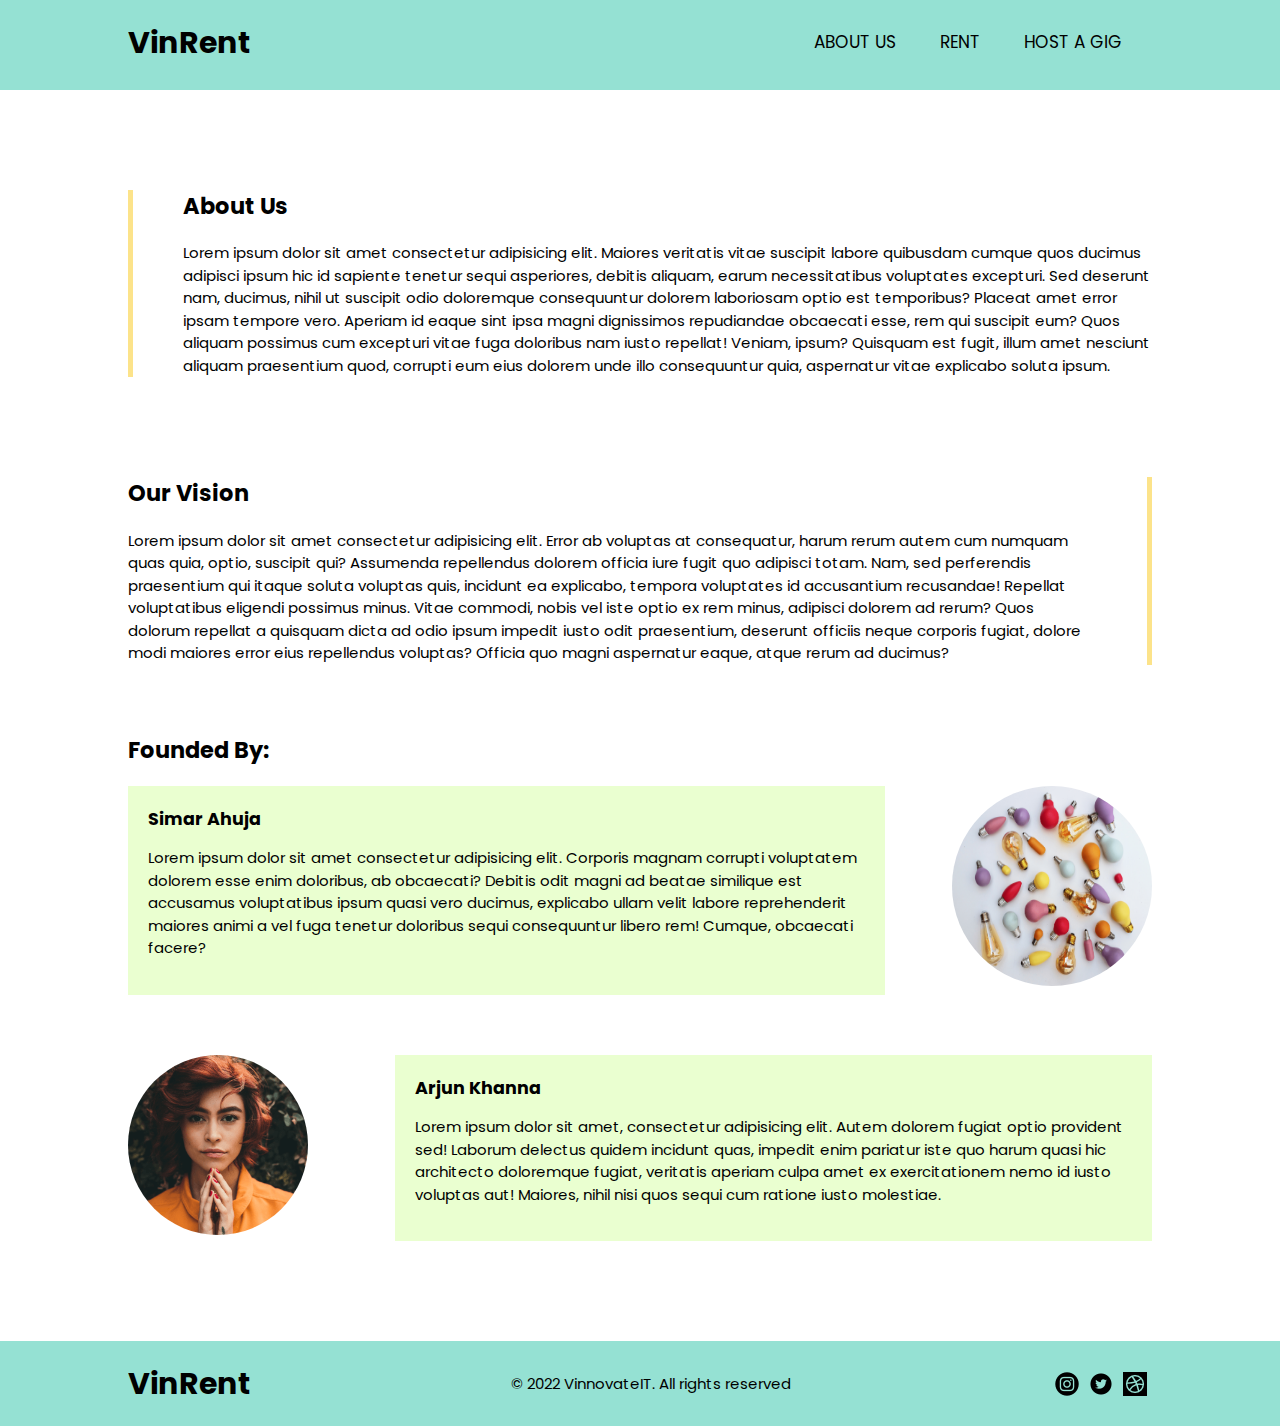
==== index.html @ 399490ef "first commit" ====
<!DOCTYPE html>
<html lang="en">
<head>
    <meta charset="UTF-8">
    <meta http-equiv="X-UA-Compatible" content="IE=edge">
    <meta name="viewport" content="width=device-width, initial-scale=1.0">
    <link rel="preconnect" href="https://fonts.googleapis.com">
    <link rel="preconnect" href="https://fonts.gstatic.com" crossorigin>
    <link href="https://fonts.googleapis.com/css2?family=Poppins&display=swap" rel="stylesheet">
    <title>VinRent | One-stop for all your rent needs at VIT</title>
    <link rel="stylesheet" href="styles.css">
</head>
<body>
    <header>
        <div class="container">
            <div class="branding">
                <h1>VinRent</h1>
            </div>
            <nav>
                <ul>
                    <li><a href="#">ABOUT US</a></li>
                    <li><a href="#">RENT</a></li>
                    <li><a href="#">HOST A GIG</a></li>
                </ul>
            </nav>
        </div>
    </header>

    <section id="about-us">
        <div class="container">
            <div class="about-us">
                <h2>About Us</h2>
                Lorem ipsum dolor sit amet consectetur adipisicing elit. Maiores veritatis vitae suscipit labore quibusdam cumque quos ducimus adipisci ipsum hic id sapiente tenetur sequi asperiores, debitis aliquam, earum necessitatibus voluptates excepturi. Sed deserunt nam, ducimus, nihil ut suscipit odio doloremque consequuntur dolorem laboriosam optio est temporibus? Placeat amet error ipsam tempore vero. Aperiam id eaque sint ipsa magni dignissimos repudiandae obcaecati esse, rem qui suscipit eum? Quos aliquam possimus cum excepturi vitae fuga doloribus nam iusto repellat! Veniam, ipsum? Quisquam est fugit, illum amet nesciunt aliquam praesentium quod, corrupti eum eius dolorem unde illo consequuntur quia, aspernatur vitae explicabo soluta ipsum.
            </div>
        </div>
    </section>

    <section id="our-vision">
        <div class="container">
            <div class="our-vision">
                <h2>Our Vision</h2>
                Lorem ipsum dolor sit amet consectetur adipisicing elit. Error ab voluptas at consequatur, harum rerum autem cum numquam quas quia, optio, suscipit qui? Assumenda repellendus dolorem officia iure fugit quo adipisci totam. Nam, sed perferendis praesentium qui itaque soluta voluptas quis, incidunt ea explicabo, tempora voluptates id accusantium recusandae! Repellat voluptatibus eligendi possimus minus. Vitae commodi, nobis vel iste optio ex rem minus, adipisci dolorem ad rerum? Quos dolorum repellat a quisquam dicta ad odio ipsum impedit iusto odit praesentium, deserunt officiis neque corporis fugiat, dolore modi maiores error eius repellendus voluptas? Officia quo magni aspernatur eaque, atque rerum ad ducimus?
            </div>
        </div>
    </section>

    <section id="founders">
        <div class="container">
            <div class="founders">
                <h2>Founded By:</h2>
                <div class="simar">
                    <h3>Simar Ahuja</h3>
                    <p>Lorem ipsum dolor sit amet consectetur adipisicing elit. Corporis magnam corrupti voluptatem dolorem esse enim doloribus, ab obcaecati? Debitis odit magni ad beatae similique est accusamus voluptatibus ipsum quasi vero ducimus, explicabo ullam velit labore reprehenderit maiores animi a vel fuga tenetur doloribus sequi consequuntur libero rem! Cumque, obcaecati facere?</p>
                </div>
                <img style="float: right;" src="images/bulbs.png" alt="simar-dp" width="200px" height="200px">
                <div class="arjun">
                    <h3>Arjun Khanna</h3>
                    <p>Lorem ipsum dolor sit amet, consectetur adipisicing elit. Autem dolorem fugiat optio provident sed! Laborum delectus quidem incidunt quas, impedit enim pariatur iste quo harum quasi hic architecto doloremque fugiat, veritatis aperiam culpa amet ex exercitationem nemo id iusto voluptas aut! Maiores, nihil nisi quos sequi cum ratione iusto molestiae.</p>
                </div>
                <img style="margin-top: 60px;" src="images/avatar.png" alt="arjun-dp" width="180px" height="180px">
            </div>
        </div>
    </section>

    <footer>
        <div class="container">
            <h1>VinRent</h1>
            <p>© 2022 VinnovateIT. All rights reserved</p>
            <div class="socials">
                <img src="images/instagram.png" alt="insta icon">
                <img src="images/twitter.png" alt="twitter icon">
                <img src="images/dribbble.png" alt="dribbble icon">
            </div>
        </div>
    </footer>
</body>
</html>
---- styles.css ----
body {
  font-family: "Poppins", sans-serif;
  line-height: 1.5;
  padding: 0;
  margin: 0;
  font-size: 15px;
}

.container {
  width: 80%;
  margin: 0 auto 0 auto;
  overflow: hidden;
}

header {
  background-color: #95e1d3;
  color: black;
  padding: 20px 0;
  margin-bottom: 50px;
  min-height: 50px;
}

header li {
  list-style: none;
  display: inline;
  padding: 0 20px;
  margin: 0;
}

.branding h1 {
  padding: 0;
  margin: 0;
}

header a {
  text-decoration: none;
  color: black;
  font-size: 17px;
}

.branding {
  float: left;
}

nav {
  float: right;
  margin: 10px;
}

ul {
  margin: 0;
}

header a:hover {
  color: blue;
  font-weight: bold;
}

.about-us {
  border-left: 5px #fce38a solid;
  padding-left: 50px;
  margin: 50px 0;
}

.our-vision {
  border-right: 5px #fce38a solid;
  padding-right: 50px;
  margin: 50px 0;
}

.founders div {
  width: 70%;
  background-color: #eaffd0;
  padding: 20px;
}

.simar {
  float: left;
  margin-right: 30px;
}

.arjun {
  margin-top: 60px;
  float: right;
}

.simar h3,
.arjun h3 {
  margin: 0;
  padding: 0;
}

.founders img {
  border-radius: 100px;
}

footer {
  background-color: #95e1d3;
  margin: 0;
  padding: 0;
  margin-top: 100px;
}

footer div {
  display: flex;
  align-items: center;
  justify-content: space-between;
}

.socials img {
  padding: 0 5px;
}
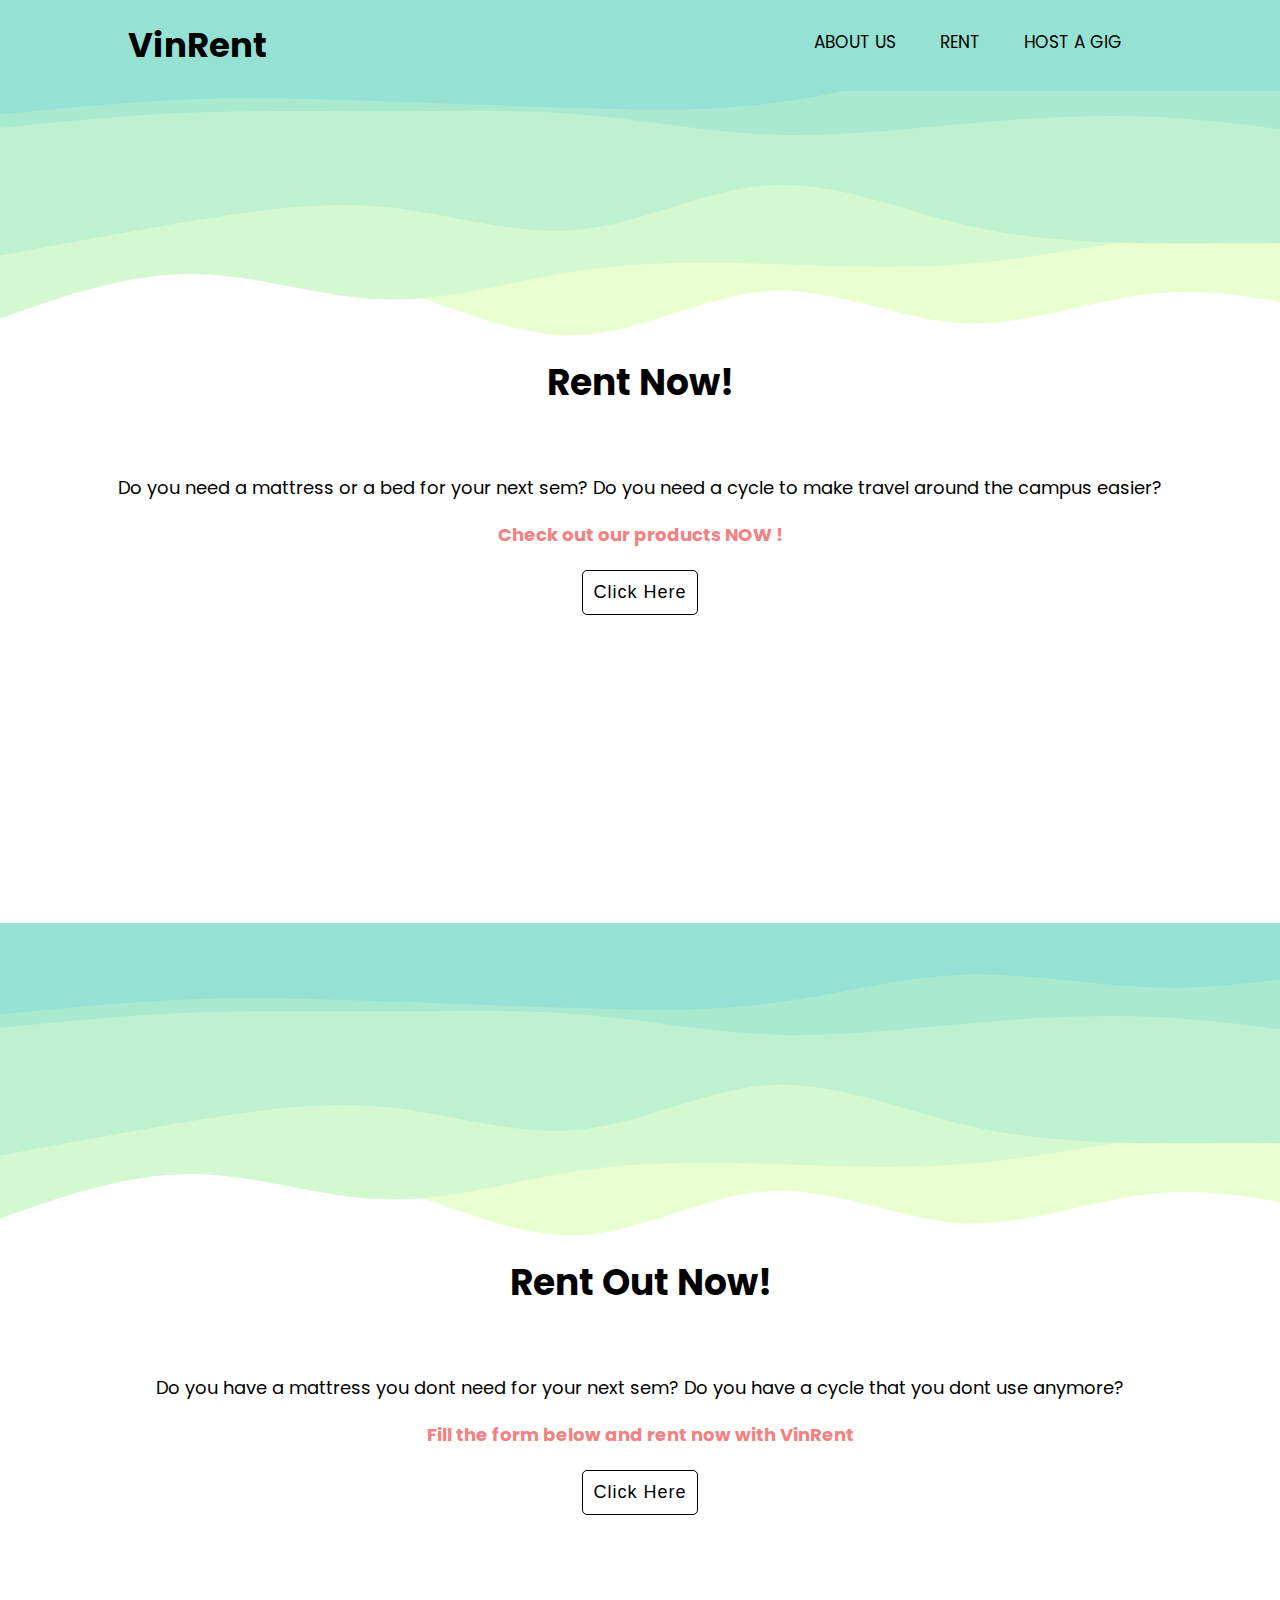
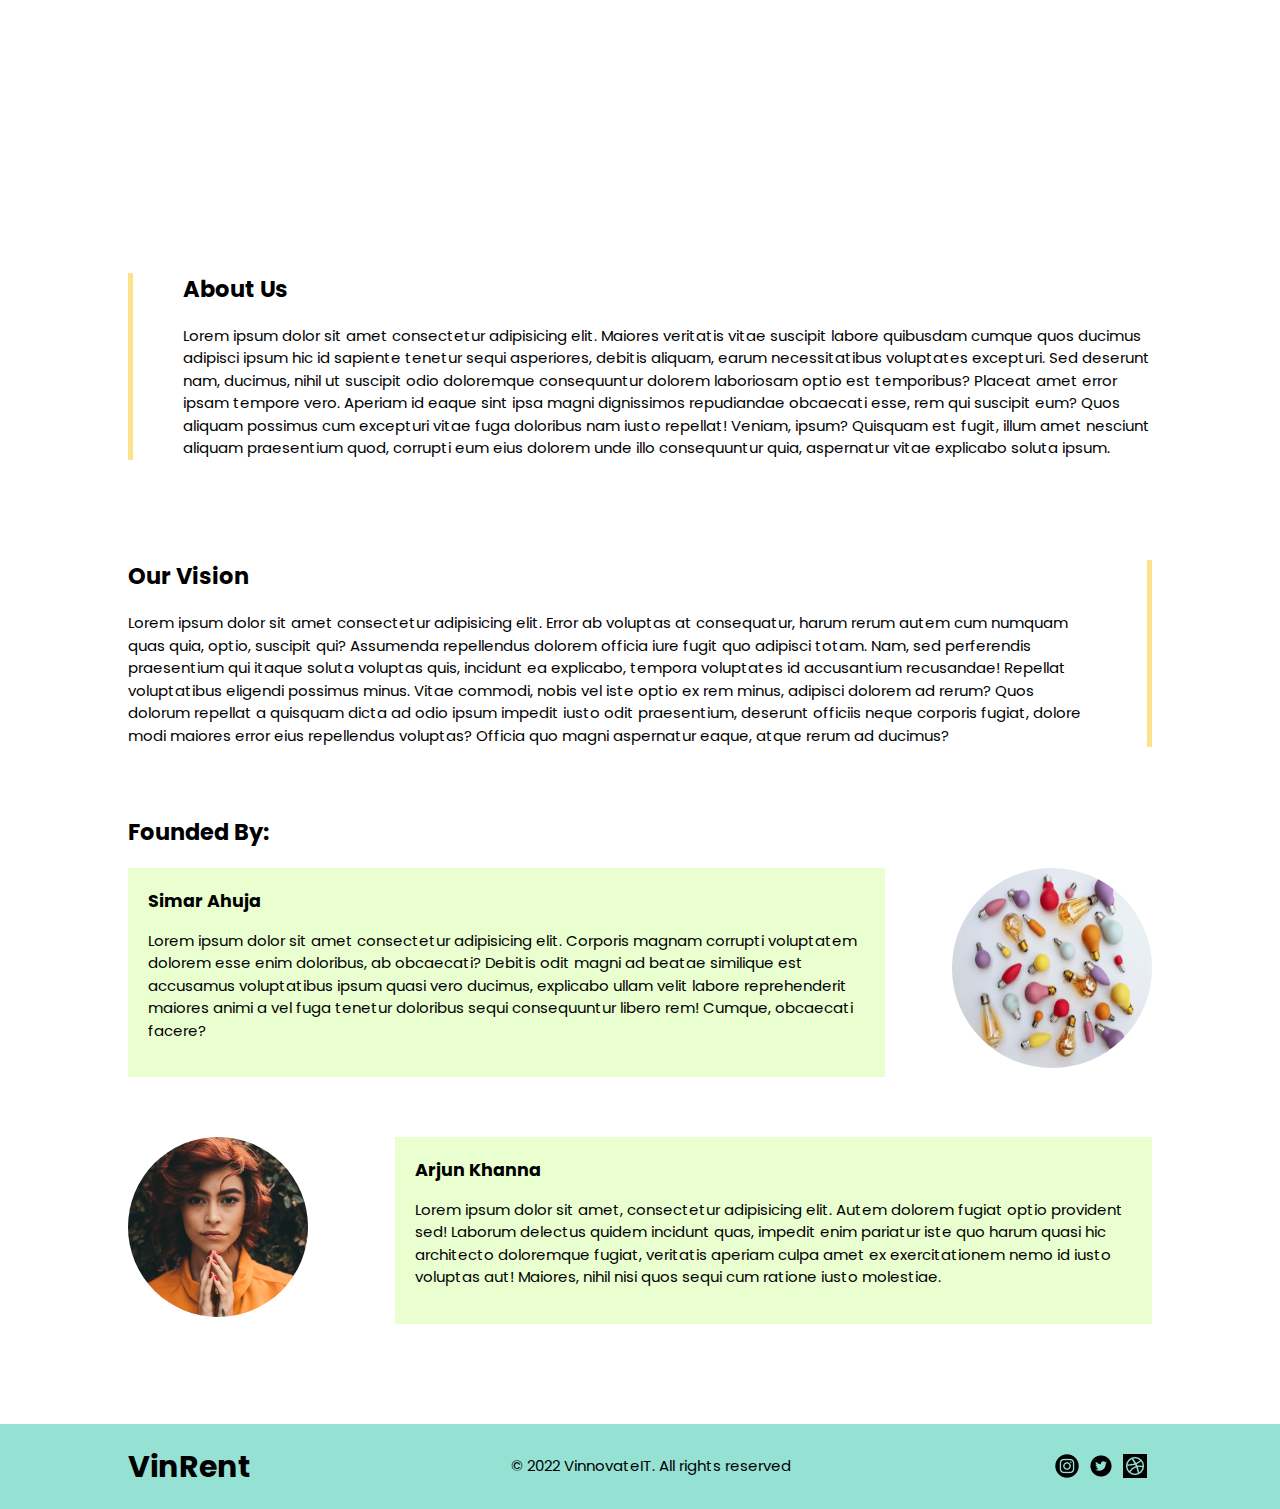
==== commit 09c17406: "Combining my teams work. Crazy effort but loved it" ====
--- a/index.html
+++ b/index.html
@@ -8,23 +8,60 @@
     <link rel="preconnect" href="https://fonts.gstatic.com" crossorigin>
     <link href="https://fonts.googleapis.com/css2?family=Poppins&display=swap" rel="stylesheet">
     <title>VinRent | One-stop for all your rent needs at VIT</title>
-    <link rel="stylesheet" href="styles.css">
+    <link rel="stylesheet" href="css/styles.css">
+    <link rel="stylesheet" href="css/landing-page.css">
+
+
 </head>
 <body>
     <header>
         <div class="container">
             <div class="branding">
-                <h1>VinRent</h1>
+                <a href="index.html"><h1>VinRent</h1></a>
             </div>
             <nav>
                 <ul>
-                    <li><a href="#">ABOUT US</a></li>
-                    <li><a href="#">RENT</a></li>
-                    <li><a href="#">HOST A GIG</a></li>
+                    <li><a href="index.html#about-us">ABOUT US</a></li>
+                    <li><a href="rent.html">RENT</a></li>
+                    <li><a href="form.html">HOST A GIG</a></li>
                 </ul>
             </nav>
         </div>
     </header>
+
+    <br>
+    <section id="rent">
+        <div class="landing-page">
+            <div class="content">
+                <h1>Rent Now!</h1>
+                <div class="text">
+                    <p>Do you need a mattress or a bed for your next sem? Do you need a cycle to make travel around the campus easier?</p>
+                    <span>Check out our products NOW !</span>
+                </div>
+                <a href="rent.html">
+                    <button>Click Here</button>
+                </a>
+            </div>
+    
+        </div>
+    </section>
+
+    <section id="rent-out">
+        <div class="landing-page">
+            <div class="content">
+                <h1>Rent Out Now!</h1>
+                <div class="text">
+                    <p>Do you have a mattress you dont need for your next sem? Do you have a cycle that you dont use
+                        anymore?</p>
+                    <span>Fill the form below and rent now with VinRent</span>
+                </div>
+                <a href="form.html">
+                    <button>Click Here</button>
+                </a>
+            </div>
+    
+        </div>
+    </section>
 
     <section id="about-us">
         <div class="container">
@@ -64,7 +101,7 @@
 
     <footer>
         <div class="container">
-            <h1>VinRent</h1>
+            <a href="index.html"><h1>VinRent</h1></a>
             <p>© 2022 VinnovateIT. All rights reserved</p>
             <div class="socials">
                 <img src="images/instagram.png" alt="insta icon">
--- a/css/styles.css
+++ b/css/styles.css
@@ -0,0 +1,172 @@
+body {
+  font-family: "Poppins", sans-serif;
+  line-height: 1.5;
+  padding: 0;
+  margin: 0;
+  font-size: 15px;
+}
+
+.container {
+  width: 80%;
+  margin: 0 auto 0 auto;
+  overflow: hidden;
+}
+
+header {
+  background-color: #95e1d3;
+  color: black;
+  padding: 20px 0;
+  margin-bottom: 50px;
+  min-height: 50px;
+  width: 100%;
+  position: fixed;
+  z-index: 9;
+}
+
+header li {
+  list-style: none;
+  display: inline;
+  padding: 0 20px;
+  margin: 0;
+}
+
+.branding h1 {
+  padding: 0;
+  margin: 0;
+}
+
+header a {
+  text-decoration: none;
+  color: black;
+  font-size: 17px;
+}
+
+.branding {
+  float: left;
+}
+
+nav {
+  float: right;
+  margin: 10px;
+}
+
+ul {
+  margin: 0;
+}
+
+nav a:hover {
+  color: blue;
+  font-weight: bold;
+}
+
+.about-us {
+  border-left: 5px #fce38a solid;
+  padding-left: 50px;
+  margin: 50px 0;
+}
+
+.our-vision {
+  border-right: 5px #fce38a solid;
+  padding-right: 50px;
+  margin: 50px 0;
+}
+
+.founders div {
+  width: 70%;
+  background-color: #eaffd0;
+  padding: 20px;
+}
+
+.simar {
+  float: left;
+  margin-right: 30px;
+}
+
+.arjun {
+  margin-top: 60px;
+  float: right;
+}
+
+.simar h3,
+.arjun h3 {
+  margin: 0;
+  padding: 0;
+}
+
+.founders img {
+  border-radius: 100px;
+}
+
+footer {
+  background-color: #95e1d3;
+  margin: 0;
+  padding: 0;
+  margin-top: 100px;
+}
+
+footer div {
+  display: flex;
+  align-items: center;
+  justify-content: space-between;
+}
+
+.socials img {
+  padding: 0 5px;
+}
+
+footer a {
+  text-decoration: none;
+  color: black;
+}
+
+/************ Bedding Page ************/
+
+.card {
+  background-color: #fff;
+  border-radius: 10px;
+  box-shadow: 0 3px 10px rgba(0, 0, 0, 0.2);
+  padding: 20px;
+  margin: 40px 10px;
+  color: #333;
+  width: 250px;
+  height: 100%;
+}
+
+.products {
+  display: grid;
+  grid-template-columns: 1fr 1fr 1fr;
+  align-items: center;
+  justify-content: center;
+}
+
+.products a {
+  text-decoration: none;
+  color: #333;
+  transition: transform 0.2s ease-in;
+}
+
+.products a:hover {
+  transform: scale(1.03);
+}
+
+.img {
+  margin: 0 20px;
+}
+
+.heading h3 {
+  color: grey;
+  margin: 0;
+  padding: 0;
+}
+
+.heading h1 {
+  margin: 0;
+  padding: 0;
+  font-size: 35px;
+}
+
+/*********** CYCLES ************/
+
+.img-cycle {
+  margin: 0;
+}
--- a/css/landing-page.css
+++ b/css/landing-page.css
@@ -0,0 +1,63 @@
+:root {
+  --red: #f38181;
+  --yellow: #fce38a;
+  --lime: #eaffd0;
+  --teal: #95e1d3;
+}
+
+body {
+  font-family: "Poppins", sans-serif;
+}
+.landing-page {
+  position: relative;
+  display: flex;
+  justify-content: center;
+  align-items: center;
+  flex-direction: column;
+  padding: 0 20px;
+  height: 100vh;
+  line-height: 1.6;
+  font-size: larger;
+  background-image: url(/images/layered-waves.svg);
+  background-repeat: no-repeat;
+  background-size: cover;
+}
+
+.content {
+  position: relative;
+  display: flex;
+  justify-content: center;
+  align-items: center;
+  flex-direction: column;
+  padding: 20px;
+}
+
+.text {
+  display: flex;
+  justify-content: center;
+  align-items: center;
+  flex-direction: column;
+  padding: 10px;
+  margin-bottom: 10px;
+  margin-top: 10px;
+}
+
+span {
+  font-weight: bold;
+  color: var(--red);
+}
+button {
+  border-radius: 5px;
+  border: solid 1px black;
+  background-color: rgba(255, 255, 255, 0.781);
+  cursor: pointer;
+  padding: 0 10px;
+  height: 45px;
+  width: 100%;
+  font-size: 18px;
+  font-weight: 500;
+  letter-spacing: 1px;
+}
+button:hover {
+  background: linear-gradient(135deg, var(--yellow), var(--lime));
+}
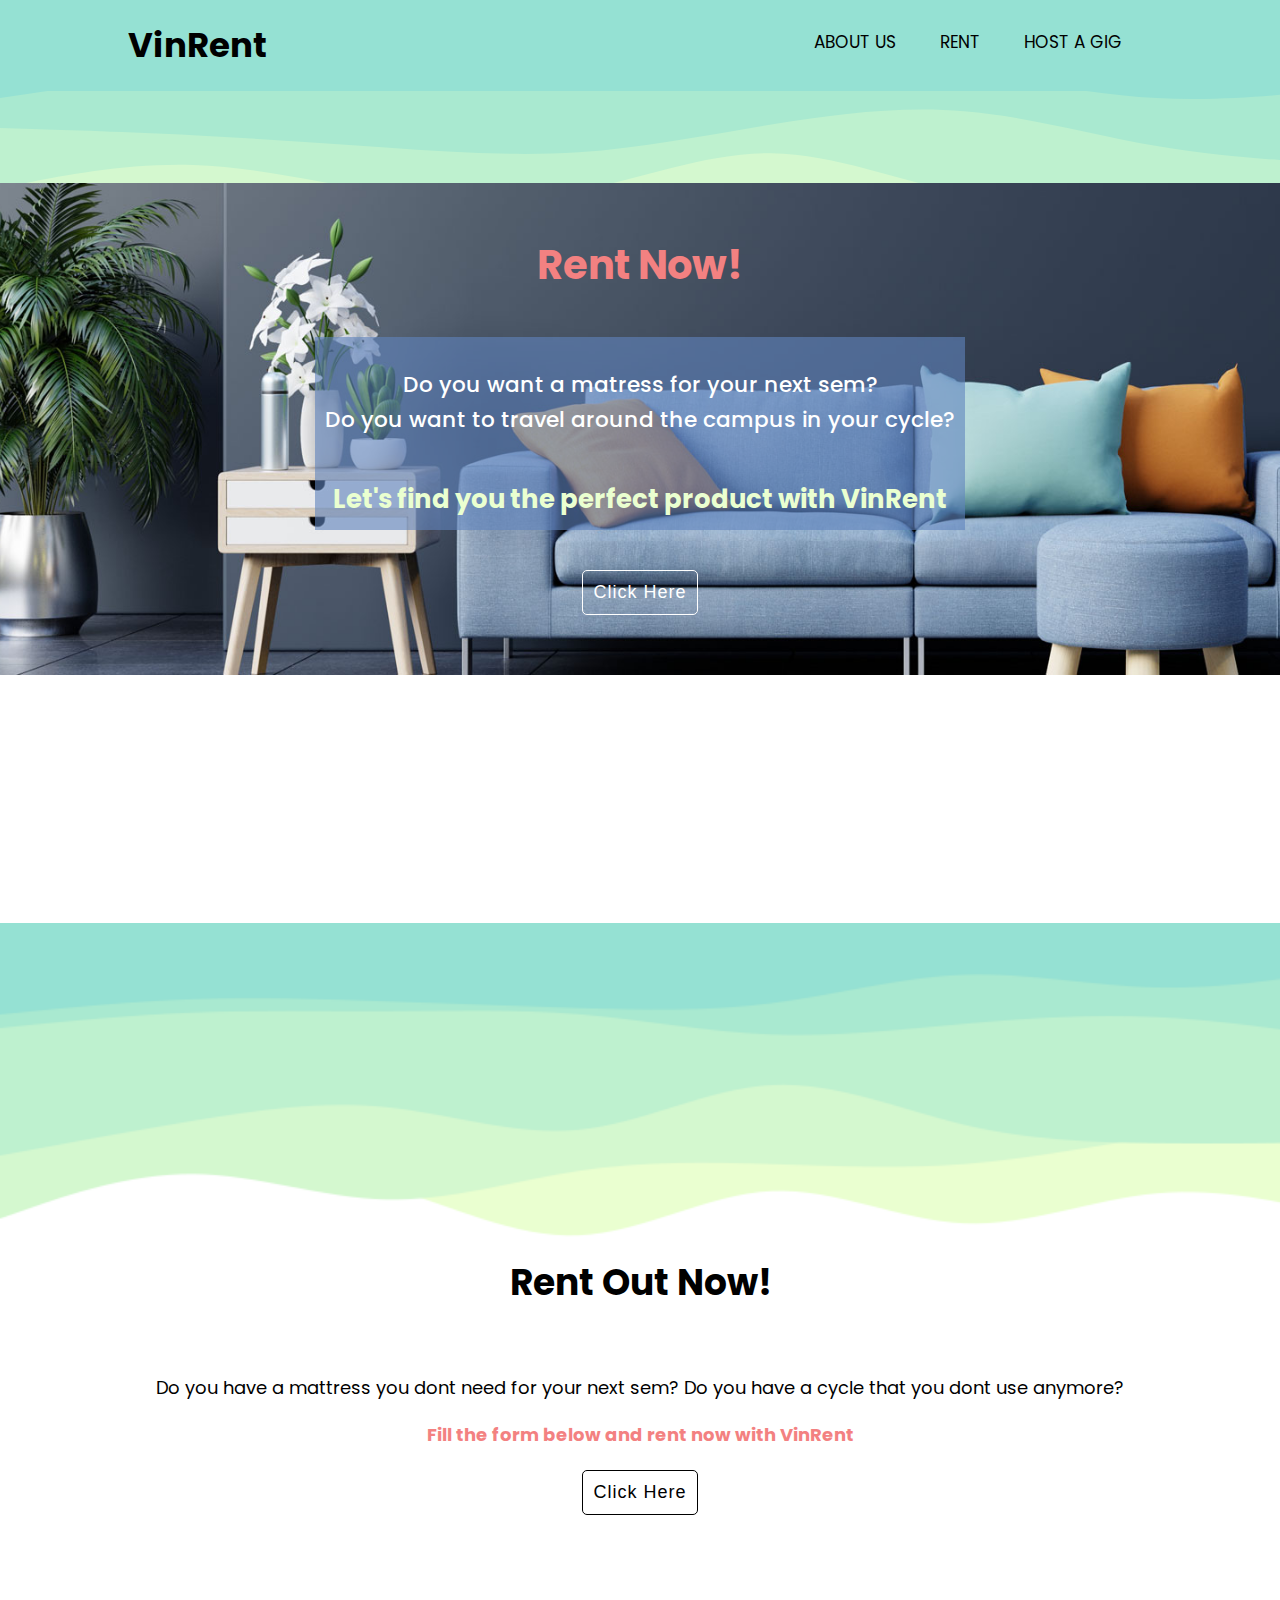
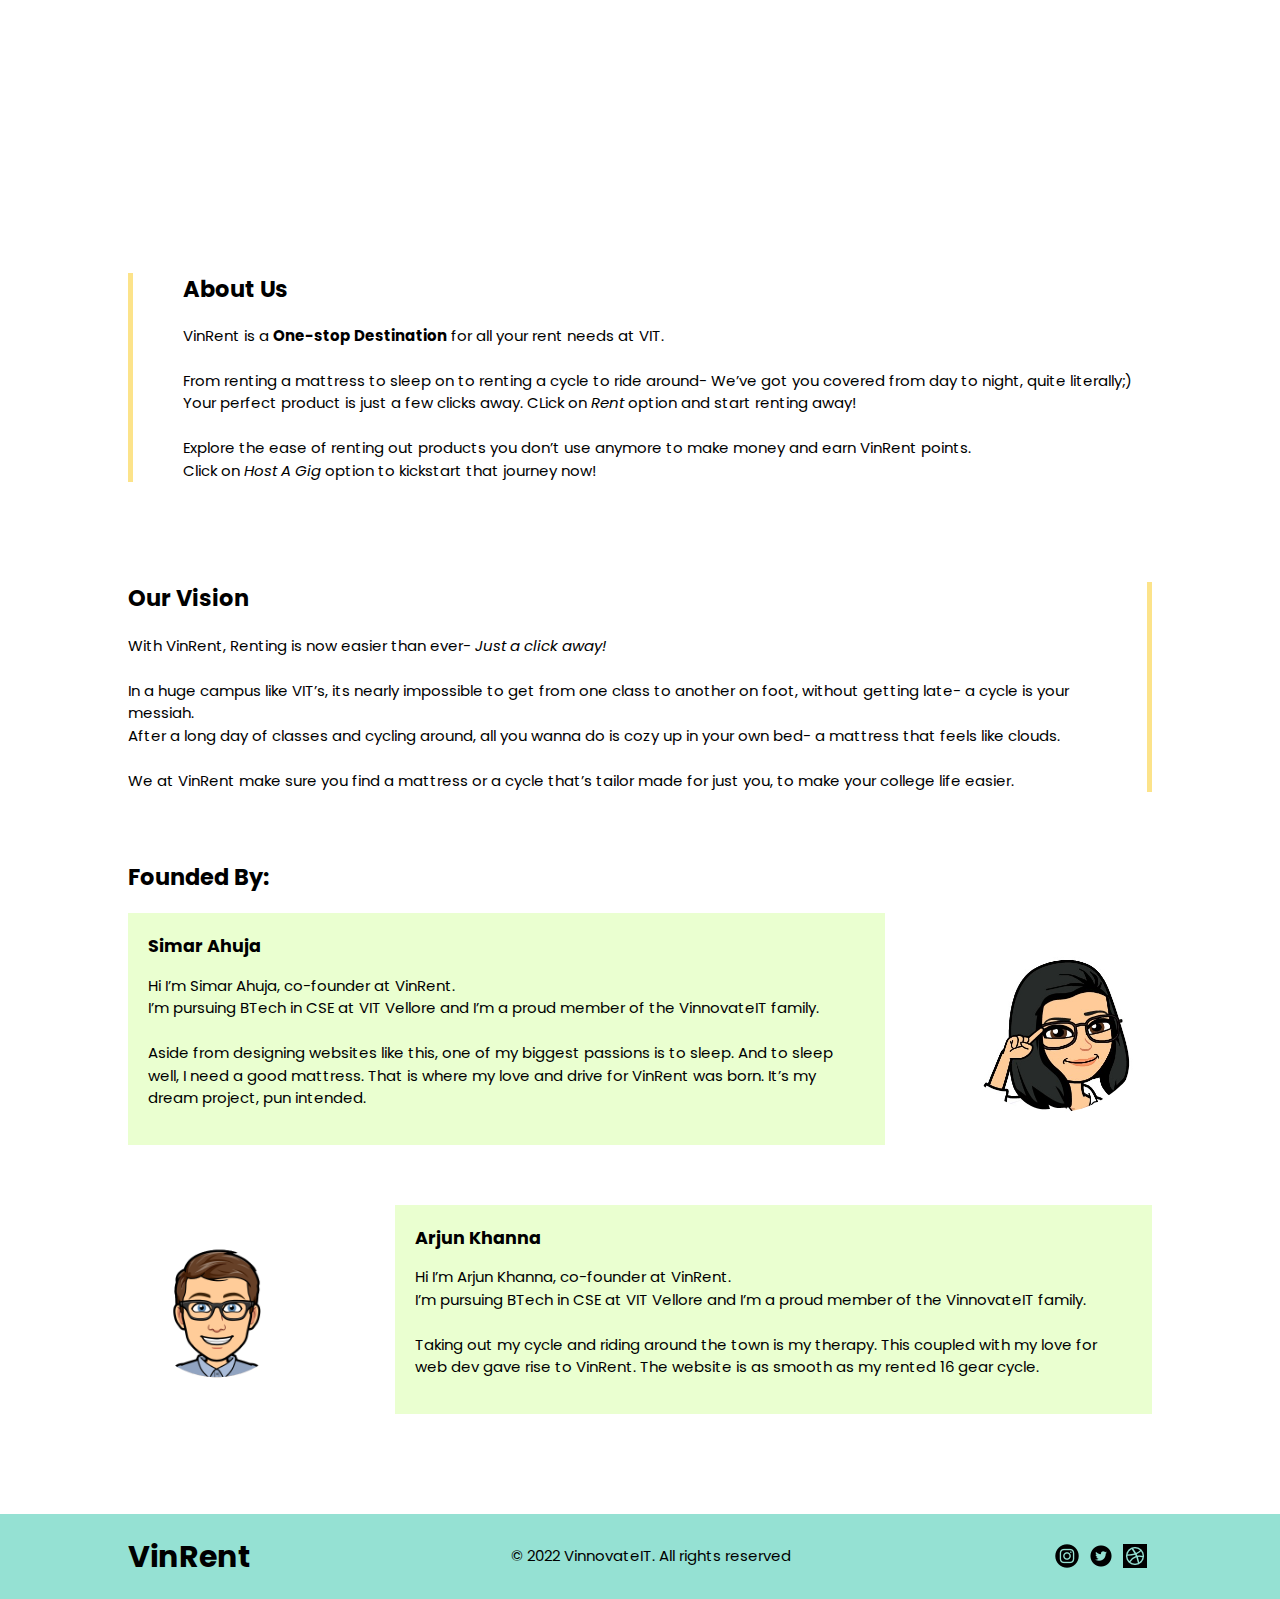
==== commit 8d8398d7: "added changes made by simar" ====
--- a/index.html
+++ b/index.html
@@ -31,15 +31,24 @@
 
     <br>
     <section id="rent">
-        <div class="landing-page">
+        <div class="home-page">
+       
+        
+
             <div class="content">
+    
+    
                 <h1>Rent Now!</h1>
                 <div class="text">
-                    <p>Do you need a mattress or a bed for your next sem? Do you need a cycle to make travel around the campus easier?</p>
-                    <span>Check out our products NOW !</span>
+                    <p>Do you want a matress for your next sem?
+                    <br> Do you want to travel around the campus in your cycle?</p> 
+                     
+                    <span>Let's find you the perfect product with VinRent</span>
                 </div>
+    
                 <a href="rent.html">
-                    <button>Click Here</button>
+                    <button class="click-here">Click Here</button>
+                    
                 </a>
             </div>
     
@@ -67,7 +76,11 @@
         <div class="container">
             <div class="about-us">
                 <h2>About Us</h2>
-                Lorem ipsum dolor sit amet consectetur adipisicing elit. Maiores veritatis vitae suscipit labore quibusdam cumque quos ducimus adipisci ipsum hic id sapiente tenetur sequi asperiores, debitis aliquam, earum necessitatibus voluptates excepturi. Sed deserunt nam, ducimus, nihil ut suscipit odio doloremque consequuntur dolorem laboriosam optio est temporibus? Placeat amet error ipsam tempore vero. Aperiam id eaque sint ipsa magni dignissimos repudiandae obcaecati esse, rem qui suscipit eum? Quos aliquam possimus cum excepturi vitae fuga doloribus nam iusto repellat! Veniam, ipsum? Quisquam est fugit, illum amet nesciunt aliquam praesentium quod, corrupti eum eius dolorem unde illo consequuntur quia, aspernatur vitae explicabo soluta ipsum.
+                VinRent is a <strong>One-stop Destination</strong> for all your rent needs at VIT.<br><br>
+From renting a mattress to sleep on to renting a cycle to ride around- We’ve got you covered from day to night, quite literally;)<br>
+Your perfect product is just a few clicks away. CLick on <em>Rent
+</em>option and start renting away!<br><br>
+Explore the ease of renting out products you don’t use anymore to make money and earn VinRent points.<br>Click on <em>Host A Gig</em> option to kickstart that journey now!
             </div>
         </div>
     </section>
@@ -76,7 +89,11 @@
         <div class="container">
             <div class="our-vision">
                 <h2>Our Vision</h2>
-                Lorem ipsum dolor sit amet consectetur adipisicing elit. Error ab voluptas at consequatur, harum rerum autem cum numquam quas quia, optio, suscipit qui? Assumenda repellendus dolorem officia iure fugit quo adipisci totam. Nam, sed perferendis praesentium qui itaque soluta voluptas quis, incidunt ea explicabo, tempora voluptates id accusantium recusandae! Repellat voluptatibus eligendi possimus minus. Vitae commodi, nobis vel iste optio ex rem minus, adipisci dolorem ad rerum? Quos dolorum repellat a quisquam dicta ad odio ipsum impedit iusto odit praesentium, deserunt officiis neque corporis fugiat, dolore modi maiores error eius repellendus voluptas? Officia quo magni aspernatur eaque, atque rerum ad ducimus?
+                With VinRent, Renting is now easier than ever- <em>Just a click away!</em><br><br>
+In a huge campus like VIT’s, its nearly impossible to get from one class to another on foot, without getting late- a cycle is your messiah.<br>
+After a long day of classes and cycling around, all you wanna do is cozy up in your own bed- a mattress that feels like clouds.<br><br>
+We at VinRent make sure you find a mattress or a cycle that’s tailor made for just you, to make your college life easier.
+
             </div>
         </div>
     </section>
@@ -87,12 +104,18 @@
                 <h2>Founded By:</h2>
                 <div class="simar">
                     <h3>Simar Ahuja</h3>
-                    <p>Lorem ipsum dolor sit amet consectetur adipisicing elit. Corporis magnam corrupti voluptatem dolorem esse enim doloribus, ab obcaecati? Debitis odit magni ad beatae similique est accusamus voluptatibus ipsum quasi vero ducimus, explicabo ullam velit labore reprehenderit maiores animi a vel fuga tenetur doloribus sequi consequuntur libero rem! Cumque, obcaecati facere?</p>
+                    <p>Hi I’m Simar Ahuja, co-founder at VinRent.<br>
+                        I’m pursuing BTech in CSE at VIT Vellore and I’m a proud member of the VinnovateIT family.<br><br>
+                        Aside from designing websites like this, one of my biggest passions is to sleep.  And to sleep well, I need a good mattress. That is where my love and drive for VinRent was born. It’s my dream project, pun intended. 
+                        </p>
                 </div>
                 <img style="float: right;" src="images/bulbs.png" alt="simar-dp" width="200px" height="200px">
                 <div class="arjun">
                     <h3>Arjun Khanna</h3>
-                    <p>Lorem ipsum dolor sit amet, consectetur adipisicing elit. Autem dolorem fugiat optio provident sed! Laborum delectus quidem incidunt quas, impedit enim pariatur iste quo harum quasi hic architecto doloremque fugiat, veritatis aperiam culpa amet ex exercitationem nemo id iusto voluptas aut! Maiores, nihil nisi quos sequi cum ratione iusto molestiae.</p>
+                    <p>Hi I’m Arjun Khanna, co-founder at VinRent.<br>
+                        I’m pursuing BTech in CSE at VIT Vellore and I’m a proud member of the VinnovateIT family.<br><br>
+                        Taking out my cycle and riding around the town is my therapy. This coupled with my love for web dev gave rise to VinRent. The website is as smooth as my rented 16 gear cycle.
+                        </p>
                 </div>
                 <img style="margin-top: 60px;" src="images/avatar.png" alt="arjun-dp" width="180px" height="180px">
             </div>
--- a/css/styles.css
+++ b/css/styles.css
@@ -57,6 +57,11 @@
 nav a:hover {
   color: blue;
   font-weight: bold;
+}
+
+#about-us {
+  padding-top: 100px;
+  margin-top: -100px;
 }
 
 .about-us {
@@ -130,6 +135,7 @@
   color: #333;
   width: 250px;
   height: 100%;
+
 }
 
 .products {
@@ -137,12 +143,14 @@
   grid-template-columns: 1fr 1fr 1fr;
   align-items: center;
   justify-content: center;
+  
 }
 
 .products a {
   text-decoration: none;
   color: #333;
   transition: transform 0.2s ease-in;
+
 }
 
 .products a:hover {
--- a/css/landing-page.css
+++ b/css/landing-page.css
@@ -7,7 +7,109 @@
 
 body {
   font-family: "Poppins", sans-serif;
+  height: 100vh;
 }
+.home-page{
+  overflow: hidden;
+  display:flex;
+  justify-content: center;
+  align-items: center;
+  padding:0 20px;
+  height: 100vh;
+  line-height: 1.6;
+  font-size: larger;
+ background-image: url("../images/layered-waves-thinner.svg");
+  background-repeat: no-repeat;
+  background-size:cover;
+  position: relative;
+
+}
+
+
+.home-page .content{
+  position: absolute;
+  display: flex;
+  justify-content: center;
+  align-items: center;
+  flex-direction: column;
+  padding: 20px;
+  width: 100%;
+  background-image: url("../images/home-bg2.jpg");
+  background-size:cover;
+  margin-top: 90px;
+  top: 70px;
+  animation: movedown 0.5s  linear 1;
+
+}
+@keyframes movedown {
+  0%{
+    transform: translateY(-100px);
+  }
+  100%{
+    transform: translateY(0);
+  }
+  }
+
+  
+
+
+
+.home-page .text{
+  display:flex;
+  justify-content: center;
+  align-items: center;
+  flex-direction: column;
+  padding: 10px;
+  margin-bottom: 20px;
+  margin-top: 10px;
+  color: white;
+  font-size: larger;
+  background-color: rgba(96, 132, 189, 0.609);
+}
+.home-page h1{
+  margin-top: 30px;
+  margin-bottom: 30px;
+  color: var(--red);
+  font-size: 40px;
+}
+.home-page p{
+  justify-content: center;
+  align-items: center;
+  text-align: center;
+  font-weight: 500;
+}
+
+.home-page span{
+  font-weight: bold;
+  color: var(--lime);
+  margin-top: 20px;
+  font-size: larger;
+  justify-content: center;
+  align-items: center;
+  text-align: center;
+}
+.home-page .click-here{
+border-radius: 5px;
+color: white;
+border: solid 1px white;
+background-color: rgba(255, 255, 255, 0);
+cursor: pointer;
+padding: 0 10px;
+height: 45px;
+width: 100%;
+margin-top: 20px;
+margin-bottom: 40px;
+font-size: 18px;
+font-weight: 500;
+letter-spacing: 1px
+}
+.home-page .click-here:hover{
+  background: linear-gradient(135deg, var(--yellow), var(--lime));
+  color: black;
+  border: solid 1px black;
+  
+}
+
 .landing-page {
   position: relative;
   display: flex;
@@ -18,12 +120,12 @@
   height: 100vh;
   line-height: 1.6;
   font-size: larger;
-  background-image: url(/images/layered-waves.svg);
+  background-image: url("../images/layered-waves.png");
   background-repeat: no-repeat;
   background-size: cover;
 }
 
-.content {
+.landing-page .content {
   position: relative;
   display: flex;
   justify-content: center;
@@ -32,7 +134,7 @@
   padding: 20px;
 }
 
-.text {
+.landing-page .text {
   display: flex;
   justify-content: center;
   align-items: center;
@@ -42,11 +144,11 @@
   margin-top: 10px;
 }
 
-span {
+.landing-page span {
   font-weight: bold;
   color: var(--red);
 }
-button {
+.landing-page button {
   border-radius: 5px;
   border: solid 1px black;
   background-color: rgba(255, 255, 255, 0.781);
@@ -58,6 +160,6 @@
   font-weight: 500;
   letter-spacing: 1px;
 }
-button:hover {
+.landing-page button:hover {
   background: linear-gradient(135deg, var(--yellow), var(--lime));
 }
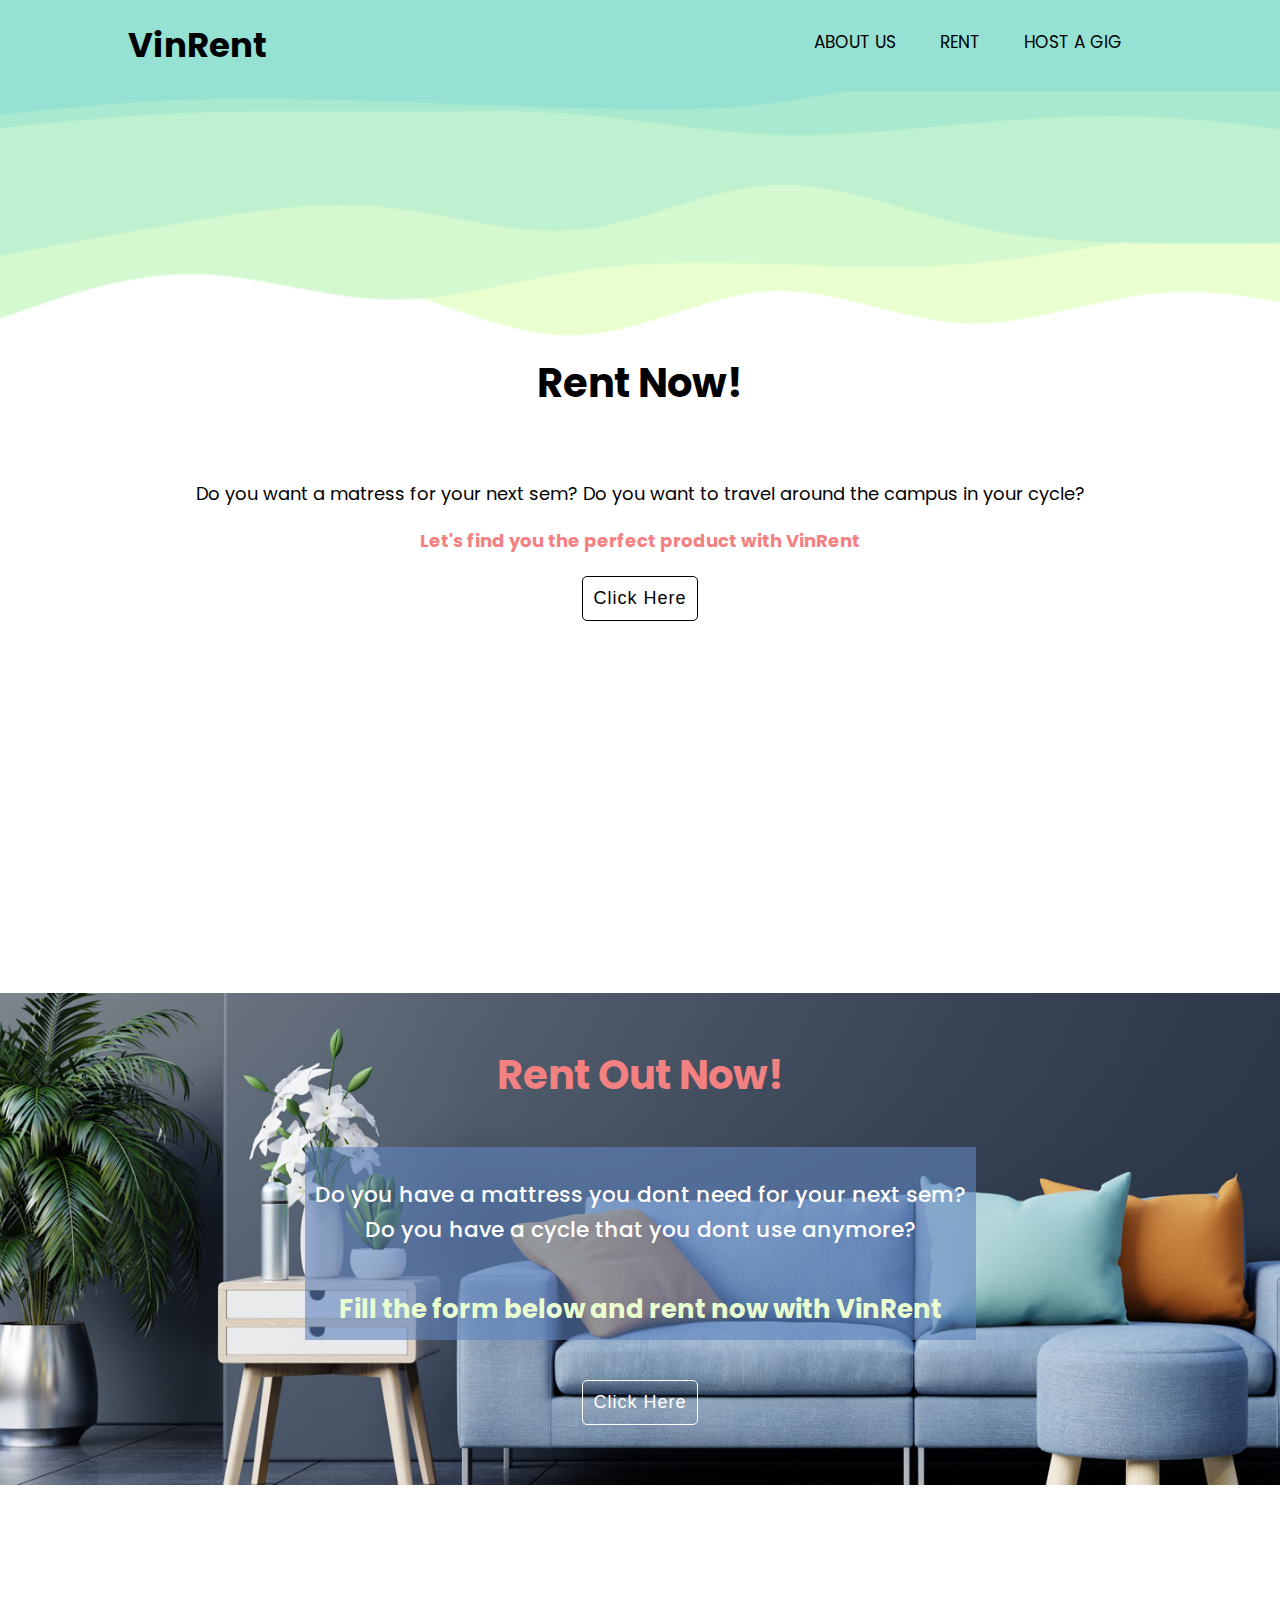
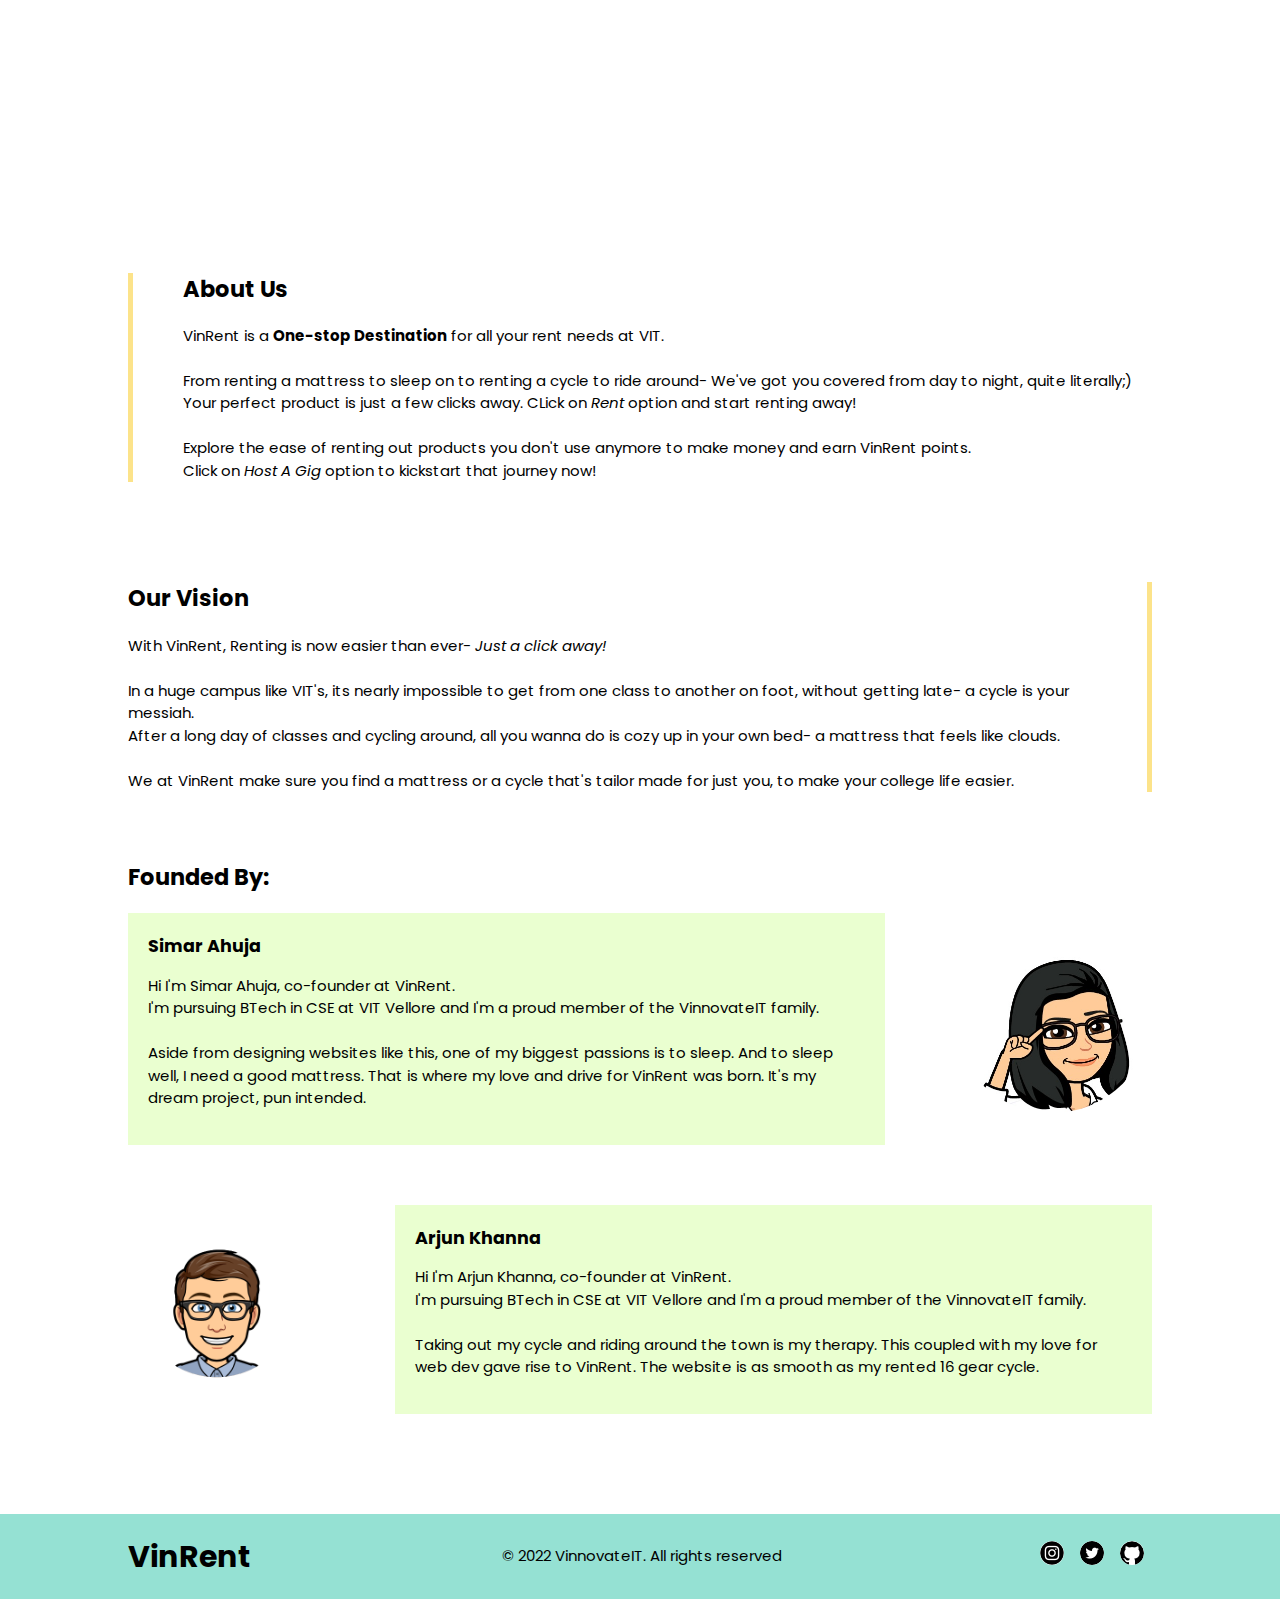
==== commit 28140743: "changes for responsiveness" ====
--- a/index.html
+++ b/index.html
@@ -31,6 +31,22 @@
 
     <br>
     <section id="rent">
+        <div class="landing-page">
+            <div class="content">
+                <h1>Rent Now!</h1>
+                <div class="text">
+                    <p>Do you want a matress for your next sem? Do you want to travel around the campus in your cycle?</p>
+                    <span>Let's find you the perfect product with VinRent</span>
+                </div>
+                <a href="rent.html">
+                    <button>Click Here</button>
+                </a>
+            </div>
+    
+        </div>
+    </section>
+
+    <section id="rent-out">
         <div class="home-page">
        
         
@@ -38,34 +54,17 @@
             <div class="content">
     
     
-                <h1>Rent Now!</h1>
+                <h1>Rent Out Now!</h1>
                 <div class="text">
-                    <p>Do you want a matress for your next sem?
-                    <br> Do you want to travel around the campus in your cycle?</p> 
+                    <p>Do you have a mattress you dont need for your next sem?
+                        <br>Do you have a cycle that you dont use anymore?</p> 
                      
-                    <span>Let's find you the perfect product with VinRent</span>
+                    <span>Fill the form below and rent now with VinRent</span>
                 </div>
     
-                <a href="rent.html">
+                <a href="form.html">
                     <button class="click-here">Click Here</button>
                     
-                </a>
-            </div>
-    
-        </div>
-    </section>
-
-    <section id="rent-out">
-        <div class="landing-page">
-            <div class="content">
-                <h1>Rent Out Now!</h1>
-                <div class="text">
-                    <p>Do you have a mattress you dont need for your next sem? Do you have a cycle that you dont use
-                        anymore?</p>
-                    <span>Fill the form below and rent now with VinRent</span>
-                </div>
-                <a href="form.html">
-                    <button>Click Here</button>
                 </a>
             </div>
     
@@ -77,10 +76,10 @@
             <div class="about-us">
                 <h2>About Us</h2>
                 VinRent is a <strong>One-stop Destination</strong> for all your rent needs at VIT.<br><br>
-From renting a mattress to sleep on to renting a cycle to ride around- We’ve got you covered from day to night, quite literally;)<br>
+From renting a mattress to sleep on to renting a cycle to ride around- We've got you covered from day to night, quite literally;)<br>
 Your perfect product is just a few clicks away. CLick on <em>Rent
 </em>option and start renting away!<br><br>
-Explore the ease of renting out products you don’t use anymore to make money and earn VinRent points.<br>Click on <em>Host A Gig</em> option to kickstart that journey now!
+Explore the ease of renting out products you don't use anymore to make money and earn VinRent points.<br>Click on <em>Host A Gig</em> option to kickstart that journey now!
             </div>
         </div>
     </section>
@@ -90,9 +89,9 @@
             <div class="our-vision">
                 <h2>Our Vision</h2>
                 With VinRent, Renting is now easier than ever- <em>Just a click away!</em><br><br>
-In a huge campus like VIT’s, its nearly impossible to get from one class to another on foot, without getting late- a cycle is your messiah.<br>
+In a huge campus like VIT's, its nearly impossible to get from one class to another on foot, without getting late- a cycle is your messiah.<br>
 After a long day of classes and cycling around, all you wanna do is cozy up in your own bed- a mattress that feels like clouds.<br><br>
-We at VinRent make sure you find a mattress or a cycle that’s tailor made for just you, to make your college life easier.
+We at VinRent make sure you find a mattress or a cycle that's tailor made for just you, to make your college life easier.
 
             </div>
         </div>
@@ -104,16 +103,16 @@
                 <h2>Founded By:</h2>
                 <div class="simar">
                     <h3>Simar Ahuja</h3>
-                    <p>Hi I’m Simar Ahuja, co-founder at VinRent.<br>
-                        I’m pursuing BTech in CSE at VIT Vellore and I’m a proud member of the VinnovateIT family.<br><br>
-                        Aside from designing websites like this, one of my biggest passions is to sleep.  And to sleep well, I need a good mattress. That is where my love and drive for VinRent was born. It’s my dream project, pun intended. 
+                    <p>Hi I'm Simar Ahuja, co-founder at VinRent.<br>
+                        I'm pursuing BTech in CSE at VIT Vellore and I'm a proud member of the VinnovateIT family.<br><br>
+                        Aside from designing websites like this, one of my biggest passions is to sleep.  And to sleep well, I need a good mattress. That is where my love and drive for VinRent was born. It's my dream project, pun intended. 
                         </p>
                 </div>
                 <img style="float: right;" src="images/bulbs.png" alt="simar-dp" width="200px" height="200px">
                 <div class="arjun">
                     <h3>Arjun Khanna</h3>
-                    <p>Hi I’m Arjun Khanna, co-founder at VinRent.<br>
-                        I’m pursuing BTech in CSE at VIT Vellore and I’m a proud member of the VinnovateIT family.<br><br>
+                    <p>Hi I'm Arjun Khanna, co-founder at VinRent.<br>
+                        I'm pursuing BTech in CSE at VIT Vellore and I'm a proud member of the VinnovateIT family.<br><br>
                         Taking out my cycle and riding around the town is my therapy. This coupled with my love for web dev gave rise to VinRent. The website is as smooth as my rented 16 gear cycle.
                         </p>
                 </div>
@@ -127,9 +126,9 @@
             <a href="index.html"><h1>VinRent</h1></a>
             <p>© 2022 VinnovateIT. All rights reserved</p>
             <div class="socials">
-                <img src="images/instagram.png" alt="insta icon">
-                <img src="images/twitter.png" alt="twitter icon">
-                <img src="images/dribbble.png" alt="dribbble icon">
+                <a href="https://www.instagram.com/vinnovateit/" target="_blank"><img class="white-bg" src="images/instagram.png" alt="insta icon"></a>
+                <a href="https://twitter.com/v_innovate_it" target="_blank"><img class="white-bg" src="images/twitter.png" alt="twitter icon"></a>
+                <a href="https://github.com/arjun-sir/VinRent" target="_blank"><img class="white-bg" src="images/github.png" alt="github icon"></a>
             </div>
         </div>
     </footer>
--- a/css/styles.css
+++ b/css/styles.css
@@ -116,12 +116,17 @@
 }
 
 .socials img {
-  padding: 0 5px;
+  margin: 0 8px;
 }
 
 footer a {
   text-decoration: none;
   color: black;
+}
+
+.white-bg{
+  background-color: white;
+  border-radius: 50%;
 }
 
 /************ Bedding Page ************/
@@ -178,3 +183,113 @@
 .img-cycle {
   margin: 0;
 }
+
+
+/************** RESPONSIVE ********/
+
+@media (max-width: 768px){
+
+  #rent-out{
+    width: 80%;
+    margin:0 auto;
+  }
+
+  nav{
+    float: none;
+    position: relative;
+    right:20px;
+  }
+
+  .founders img, .branding, .simar, .arjun{
+    float: none !important;
+  }
+
+  header{
+    position:static;
+    margin-bottom: -40px;
+  }
+
+  header li{
+    text-align:center;
+    display: block;
+    padding:10px;
+  }
+
+  .branding{
+    text-align: center;
+  }
+
+  .founders div{
+    width: 80% !important;
+    margin: 0 auto;
+  }
+
+  .founders img{
+    margin-left: 22.5%;
+    margin-bottom: 50px;
+  }
+
+  .arjun{
+    margin-bottom: -50px !important;
+  }
+
+  footer div{
+    margin-top:0;
+    flex-direction: column;
+  }
+
+  .socials{
+    flex-direction: row !important;
+    margin:20px;
+  }
+
+  .socials img{
+    margin: 0 20px;
+  }
+
+  #about-us{
+    padding-top: 0px;
+    margin-top: 0px;
+  }
+
+  .heading-rent h1{
+    width: 80%;
+    margin: 0 auto;
+  }
+
+  .items{
+    margin: 30px 0;
+  }
+
+  .products{
+    grid-template-columns: 1fr;
+    margin-top:35px
+  }
+
+  .card{
+    width: 80%;
+    margin:20px auto;
+  }
+
+  .simar-form{
+    margin-top:-50px;
+    width: 80%;
+    margin: 0 auto;
+    background:none;
+    margin-bottom: 50px;;
+  }
+
+  .user-details{
+    flex-direction: column;
+  }
+
+  .user-details .input-box,
+  #category{
+    width: calc(100% - 15px);
+  }
+
+  .input-box input, .input-box select{
+    width: 100% !important;
+  }
+
+}--- a/css/landing-page.css
+++ b/css/landing-page.css
@@ -18,7 +18,6 @@
   height: 100vh;
   line-height: 1.6;
   font-size: larger;
- background-image: url("../images/layered-waves-thinner.svg");
   background-repeat: no-repeat;
   background-size:cover;
   position: relative;
@@ -36,7 +35,7 @@
   width: 100%;
   background-image: url("../images/home-bg2.jpg");
   background-size:cover;
-  margin-top: 90px;
+  margin-top: 0 px;
   top: 70px;
   animation: movedown 0.5s  linear 1;
 
@@ -163,3 +162,7 @@
 .landing-page button:hover {
   background: linear-gradient(135deg, var(--yellow), var(--lime));
 }
+
+.content h1{
+  font-size: 40px;
+}
